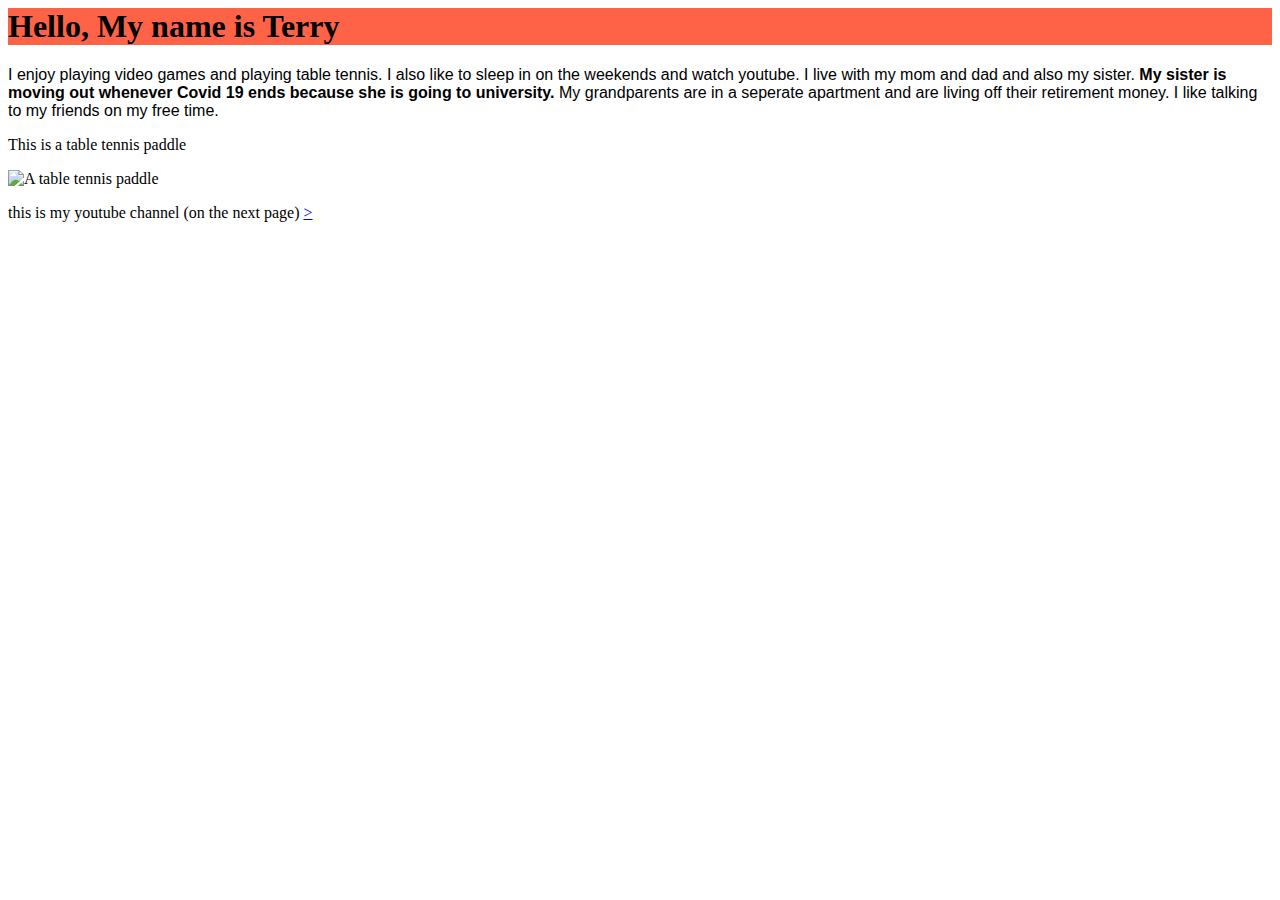
==== index.html @ 0ee4054d "added paddinge" ====
<html> 


<body background="mountainrange.jpg"> 

<h1 style="background-color:tomato; font-size:3 em; font-family:agnencyfb"> 
    
    
    Hello, My name is Terry
    

    
    </h1>

    
<p style="font-family:helvetica";> I enjoy playing video games and playing table tennis. 
 I also like to sleep in on the weekends and watch youtube. 
 I live with my mom and dad and also my sister. 
 <strong> My sister is moving out whenever Covid 19 ends because she is going to university. </strong>
 My grandparents are in a seperate apartment and are living off their retirement money. 
 I like talking to my friends on my free time. </p>

    <p style="font-family:helveitca"> This is a table tennis paddle </p>
        
        <img src="tabletennsis.jpg" alt="A table tennis paddle"/>

    <p style="font-family:helveitca"> this is my youtube channel (on the next page) <a href=/ytvideos.html> > </a> 
    
    
    </p>
    

</body>
</html>
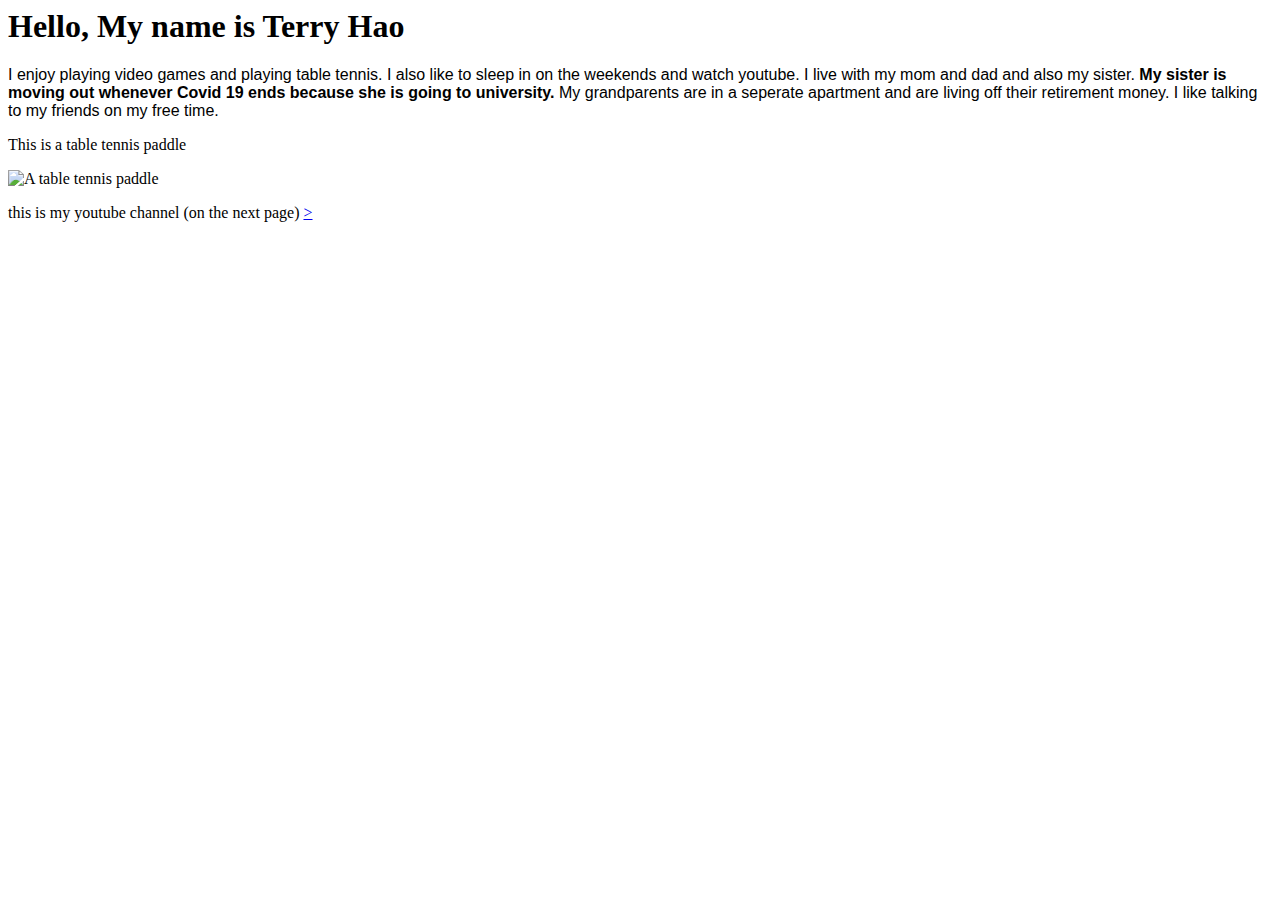
==== commit 5aa3b253: "Add background image" ====
--- a/index.html
+++ b/index.html
@@ -1,35 +1,21 @@
-<html> 
+<html>
 
+<head>
+    <link rel="stylesheet" href="scripts/common.css">
+</head>
 
-<body background="mountainrange.jpg"> 
-
-<h1 style="background-color:tomato; font-size:3 em; font-family:agnencyfb"> 
-    
-    
-    Hello, My name is Terry
-    
-
-    
-    </h1>
-
-    
-<p style="font-family:helvetica";> I enjoy playing video games and playing table tennis. 
- I also like to sleep in on the weekends and watch youtube. 
- I live with my mom and dad and also my sister. 
- <strong> My sister is moving out whenever Covid 19 ends because she is going to university. </strong>
- My grandparents are in a seperate apartment and are living off their retirement money. 
- I like talking to my friends on my free time. </p>
+<body>
+    <div class="title">
+        <h1> Hello, My name is Terry Hao</h1>
+    </div>
+    <p style="font-family:helvetica" ;> I enjoy playing video games and playing table tennis.
+        I also like to sleep in on the weekends and watch youtube.
+        I live with my mom and dad and also my sister.
+        <strong> My sister is moving out whenever Covid 19 ends because she is going to university. </strong>
+        My grandparents are in a seperate apartment and are living off their retirement money.
+        I like talking to my friends on my free time. </p>
 
     <p style="font-family:helveitca"> This is a table tennis paddle </p>
-        
-        <img src="tabletennsis.jpg" alt="A table tennis paddle"/>
-
-    <p style="font-family:helveitca"> this is my youtube channel (on the next page) <a href=/ytvideos.html> > </a> 
-    
-    
-    </p>
-    
-
-</body>
-</html>
-
+    <img src="tabletennsis.jpg" alt="A table tennis paddle" />
+    <p style="font-family:helveitca"> this is my youtube channel (on the next page) <a href=/ytvideos.html>> </a> </p>
+            </body> </html>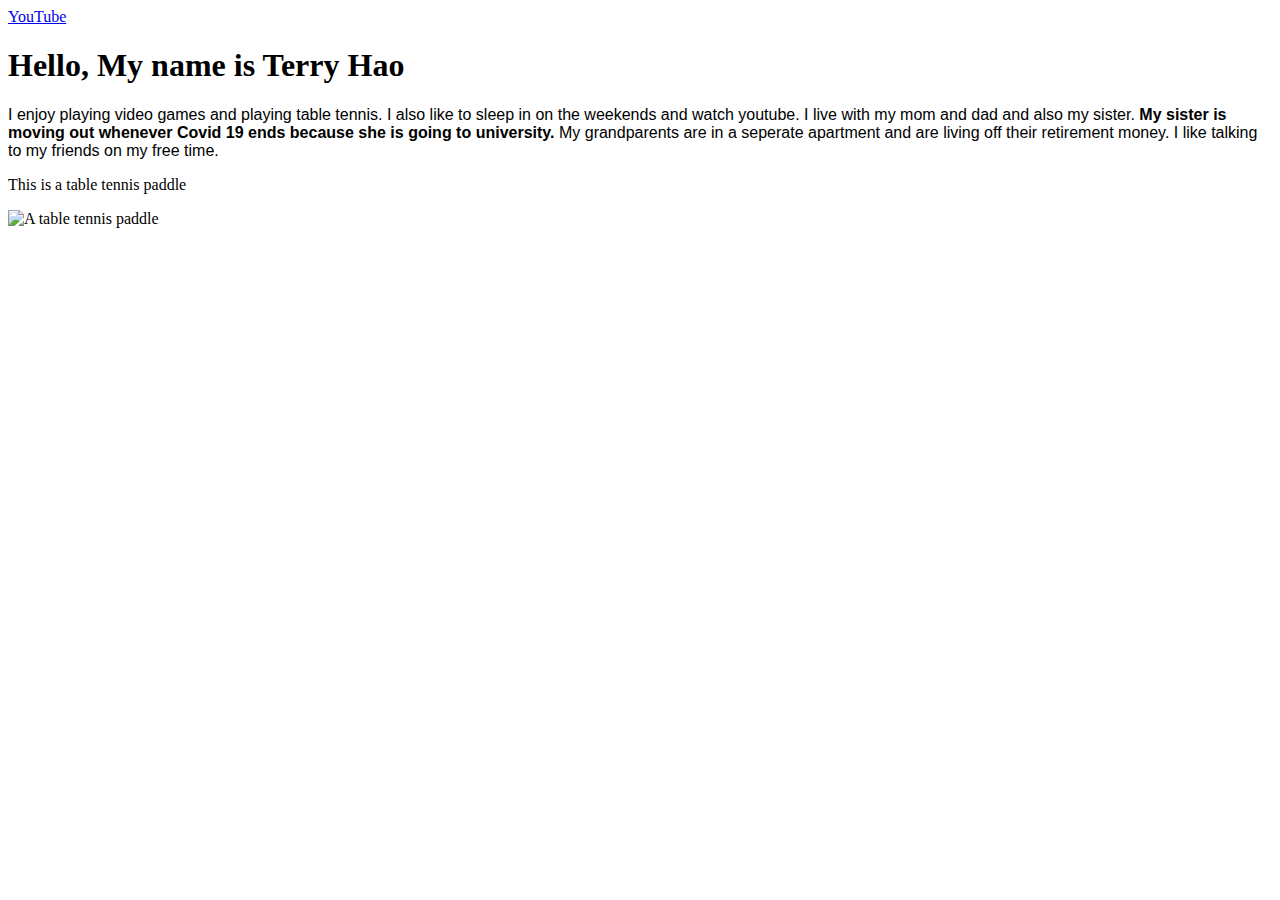
==== commit ad35a0df: "add formatting and complete home page" ====
--- a/index.html
+++ b/index.html
@@ -6,16 +6,30 @@
 
 <body>
     <div class="title">
+        <div class="ytlink">
+            <a href="ytvideos.html"> YouTube </a>
+        </div>
         <h1> Hello, My name is Terry Hao</h1>
     </div>
-    <p style="font-family:helvetica" ;> I enjoy playing video games and playing table tennis.
-        I also like to sleep in on the weekends and watch youtube.
-        I live with my mom and dad and also my sister.
-        <strong> My sister is moving out whenever Covid 19 ends because she is going to university. </strong>
-        My grandparents are in a seperate apartment and are living off their retirement money.
-        I like talking to my friends on my free time. </p>
+    <div class=columns>
+        <div class=column_far_left>
 
-    <p style="font-family:helveitca"> This is a table tennis paddle </p>
-    <img src="tabletennsis.jpg" alt="A table tennis paddle" />
-    <p style="font-family:helveitca"> this is my youtube channel (on the next page) <a href=/ytvideos.html>> </a> </p>
-            </body> </html>+
+        </div>
+        <div class=column_closer_left>
+            <p style="font-family:helvetica" ;> I enjoy playing video games and playing table tennis.
+                I also like to sleep in on the weekends and watch youtube.
+                I live with my mom and dad and also my sister.
+                <strong> My sister is moving out whenever Covid 19 ends because she is going to university. </strong>
+                My grandparents are in a seperate apartment and are living off their retirement money.
+                I like talking to my friends on my free time. </p>
+        </div>
+        <div class=column_closer_right>
+            <p style="font-family:helveitca"> This is a table tennis paddle </p>
+            <img src="tabletennsis.jpg" alt="A table tennis paddle" />
+        </div>
+        <div class=column_far_right></div>
+    </div>
+</body>
+
+</html>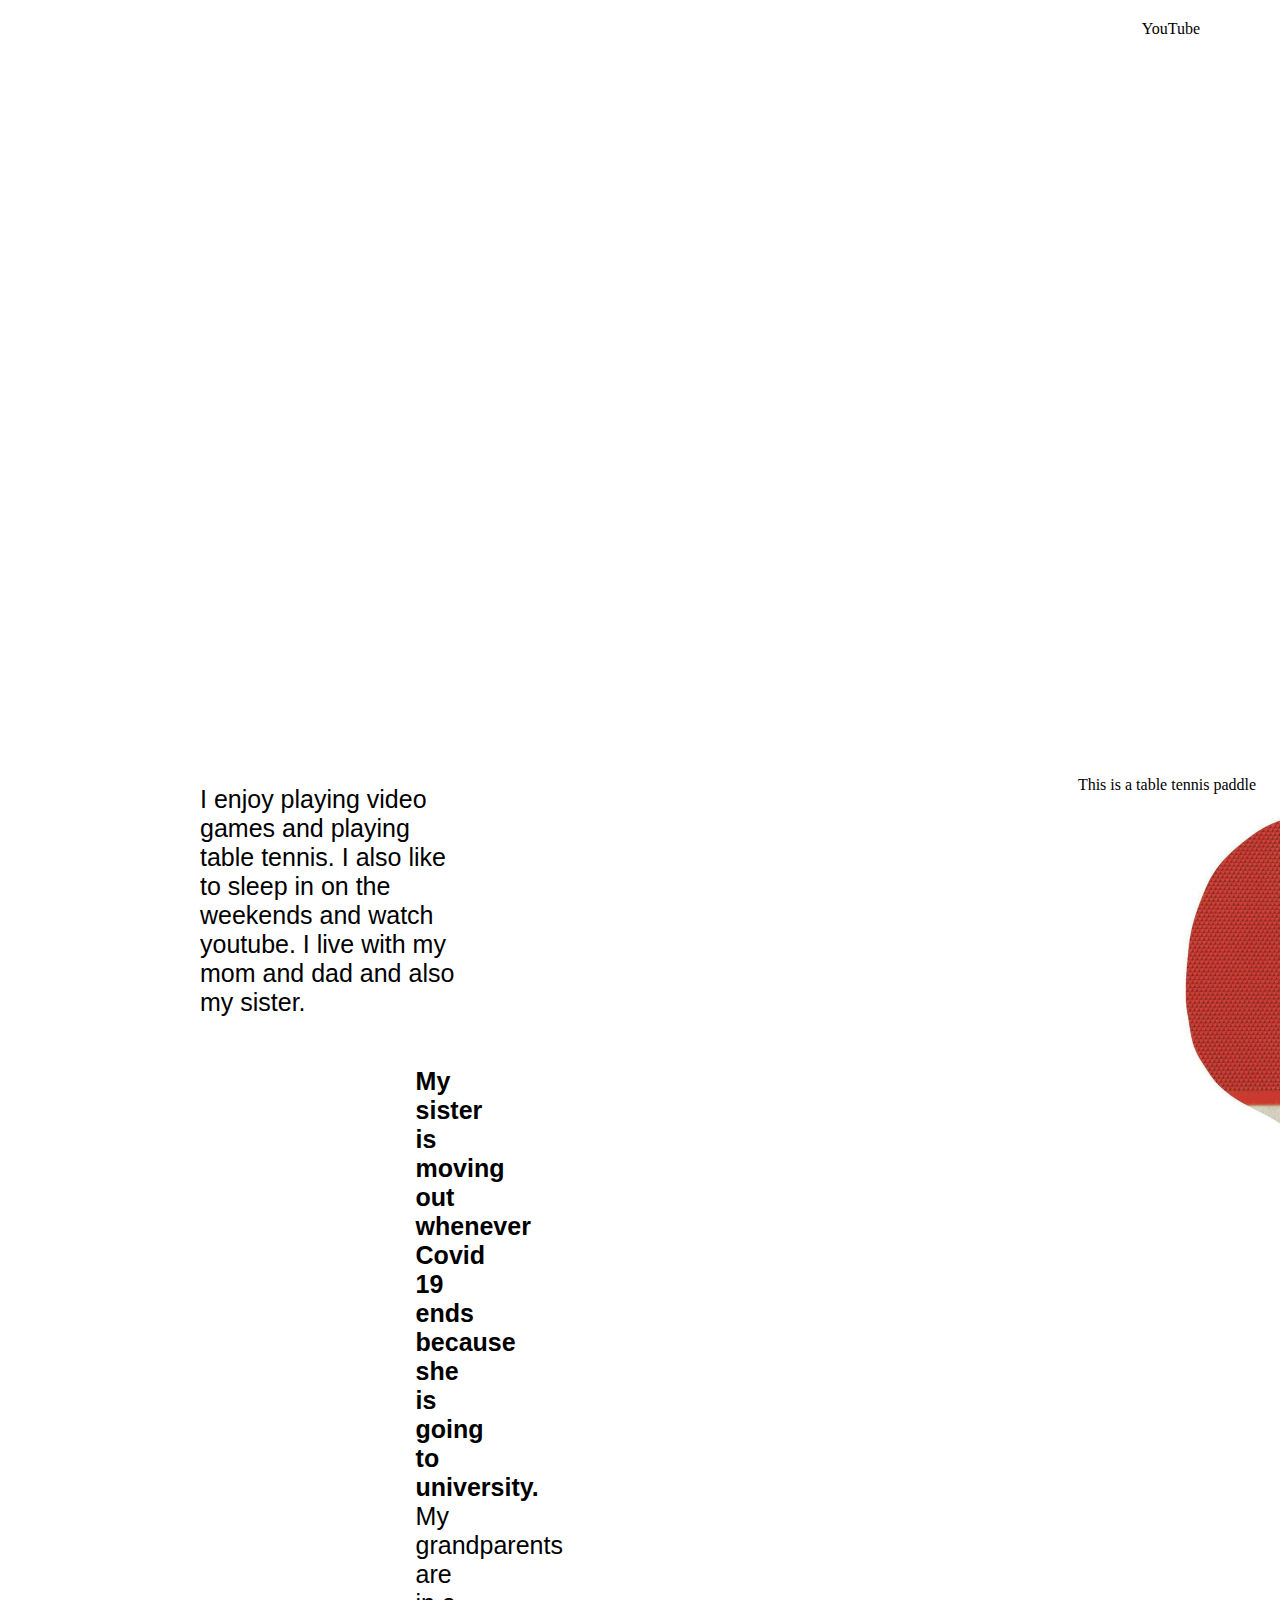
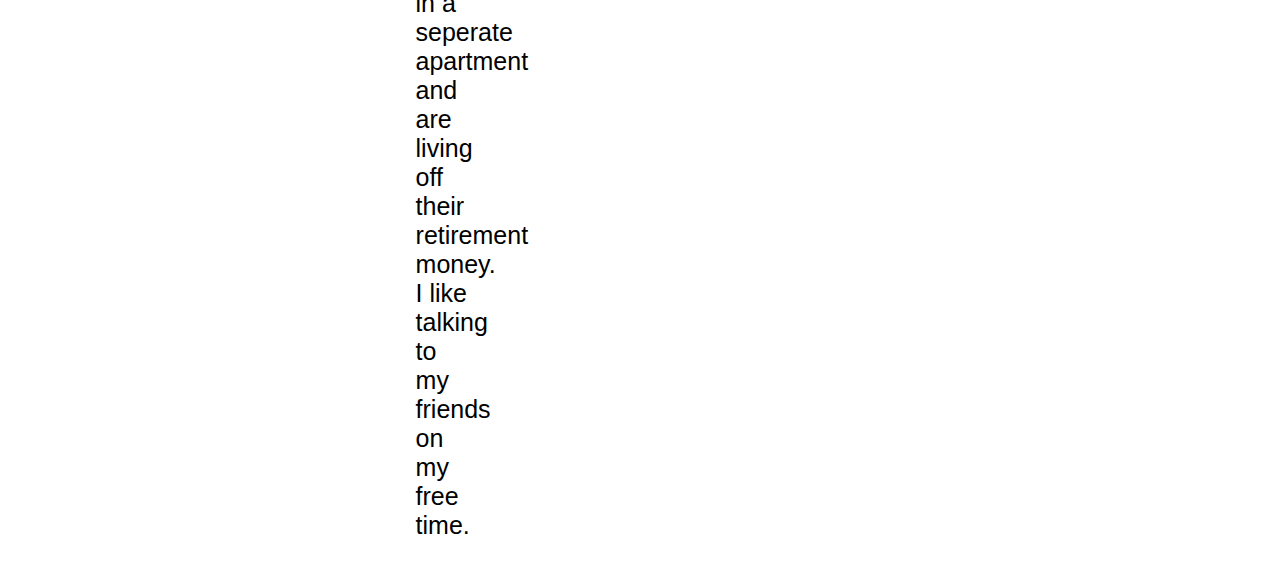
==== commit f6de2f71: "changed "script" to "css"" ====
--- a/index.html
+++ b/index.html
@@ -1,7 +1,7 @@
 <html>
 
 <head>
-    <link rel="stylesheet" href="scripts/common.css">
+    <link rel="stylesheet" href="css/common.css">
 </head>
 
 <body>
@@ -20,13 +20,16 @@
             <p style="font-family:helvetica" ;> I enjoy playing video games and playing table tennis.
                 I also like to sleep in on the weekends and watch youtube.
                 I live with my mom and dad and also my sister.
-                <strong> My sister is moving out whenever Covid 19 ends because she is going to university. </strong>
-                My grandparents are in a seperate apartment and are living off their retirement money.
-                I like talking to my friends on my free time. </p>
-        </div>
+                 </p>
+                 <div class=column_middle_middle>
+                 <p style="font-family:helvetica" ;><strong> My sister is moving out whenever Covid 19 ends because she is going to university. </strong>
+                    My grandparents are in a seperate apartment and are living off their retirement money.
+                    I like talking to my friends on my free time.</p>
+                    </div>
+                </div>
         <div class=column_closer_right>
             <p style="font-family:helveitca"> This is a table tennis paddle </p>
-            <img src="tabletennsis.jpg" alt="A table tennis paddle" />
+            <img src="Images/tabletennis100.jpg" width="500" height="500" alt="A table tennis paddle" />
         </div>
         <div class=column_far_right></div>
     </div>
--- a/css/common.css
+++ b/css/common.css
@@ -0,0 +1,101 @@
+h1 {
+    margin: 0;
+}
+
+div.video_container {
+    border: 5px solid tomato;
+    width: 560px;
+    margin: 0 auto;
+}
+
+.left_column {
+    float: left;
+    width: 40%;
+}
+
+.row:after {
+    content: "";
+    display: table;
+    clear: both;
+}
+
+.middle_column {
+    float: left;
+    width: 45%;
+}
+
+.right_column {
+    float: left;
+    width: 15%;
+}
+
+div.title {
+    background-image: url("../images/grandcanyon.jpg");
+    height: 760px;
+}
+
+div.title h1 {
+    line-height: 710px;
+    font-size: 60px;
+    color: white;
+    text-align: center;     
+}
+
+div.title .ytlink {
+    text-align: right;
+    padding-right:80px;
+    padding-top:20px;   
+}
+
+div.title .ytlink a:link {
+    color: black;
+    text-decoration: none;
+}
+
+div.title .ytlink a:hover {
+    color: #303030;
+    text-decoration: underline; 
+}
+
+div.title .ytlink a:visited {
+    color: #626262;
+    text-decoration: none
+}
+
+.columns{
+    content: "";
+    display: table;
+    clear: none;
+}
+
+.column_far_left{
+    float: right;
+    width: 20%;
+}
+
+.column_closer_left{
+    float: left;
+    width: 20%;
+    margin-left: 200px;
+    font-size: 25px
+}
+.column_middle_middle{
+    float: right;
+    width: 20%;
+    margin-left: 1000px;
+}
+.column_closer_right{
+    float: right;
+    width: 20%;
+}
+
+.column_far_right{
+    float: left;
+    width: 20%;
+}
+
+body {
+    margin: 0;
+    font-family:"Trebuchet MS";
+}
+
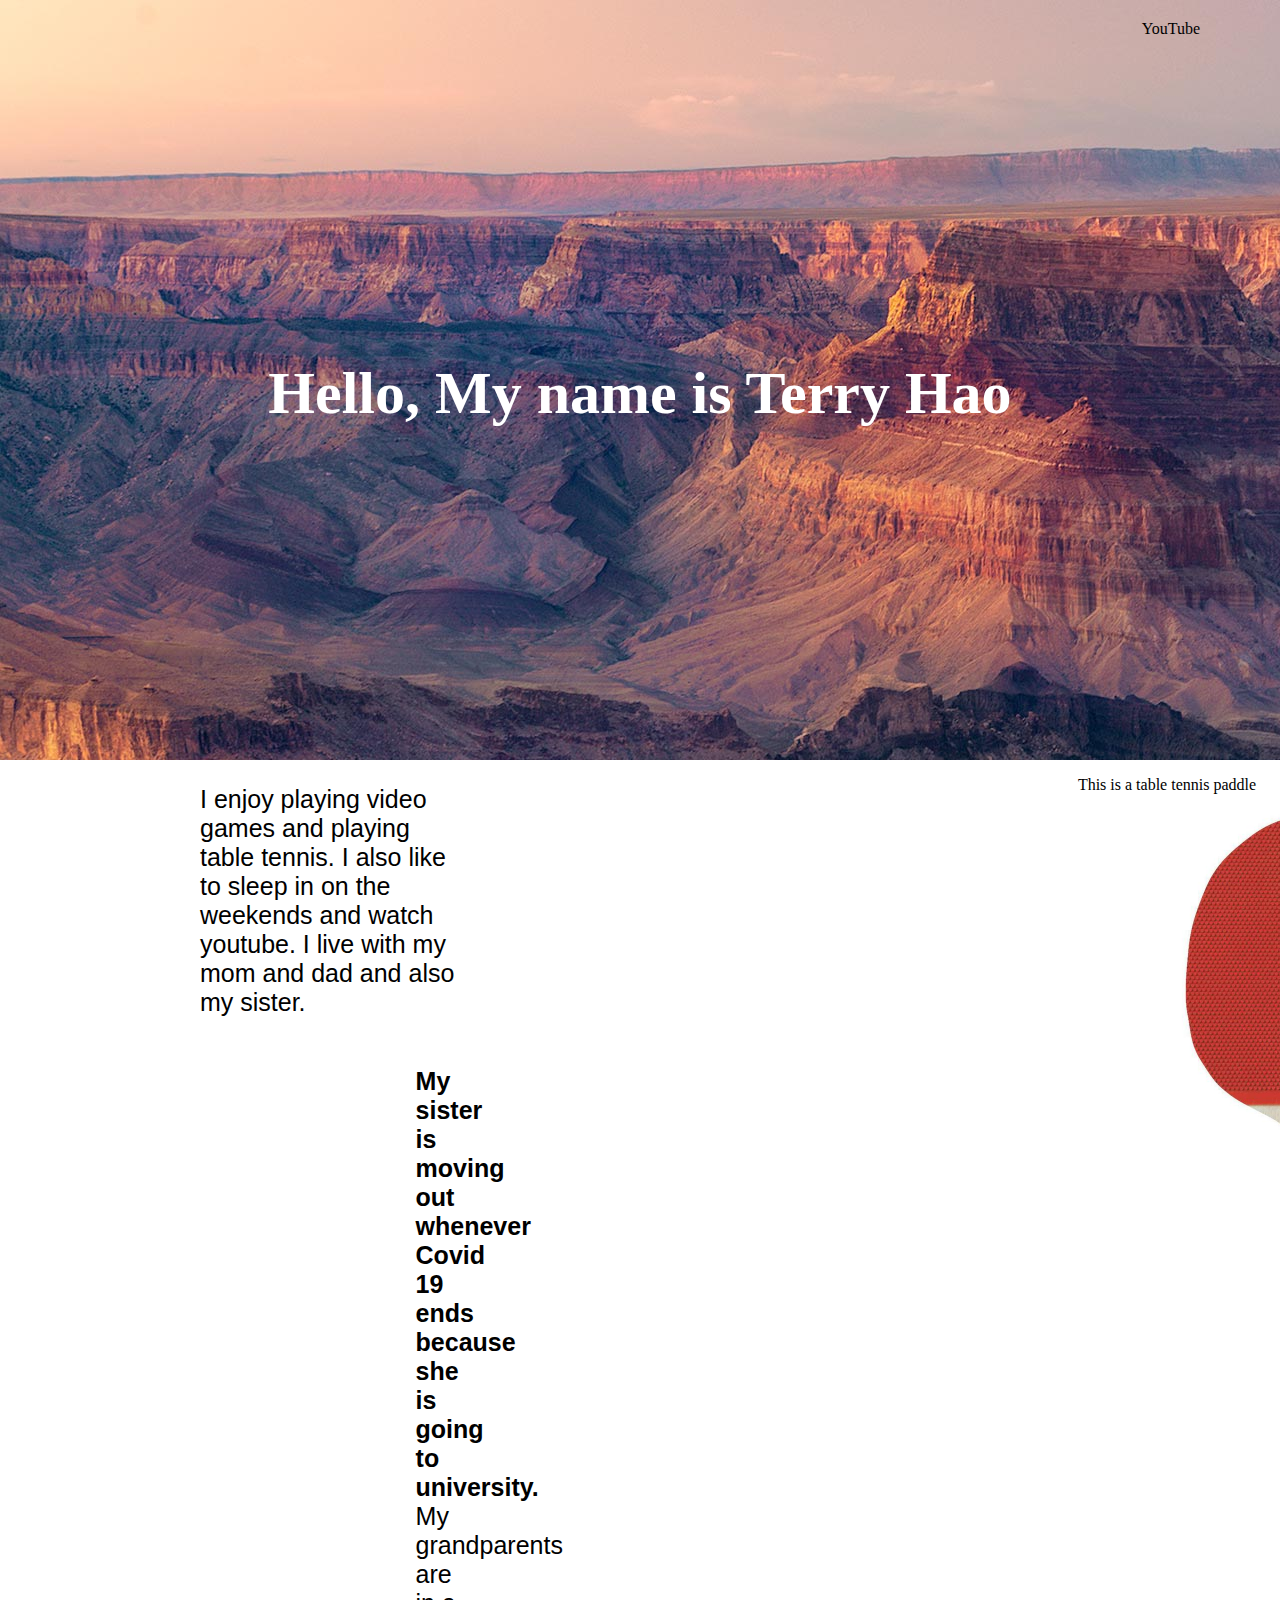
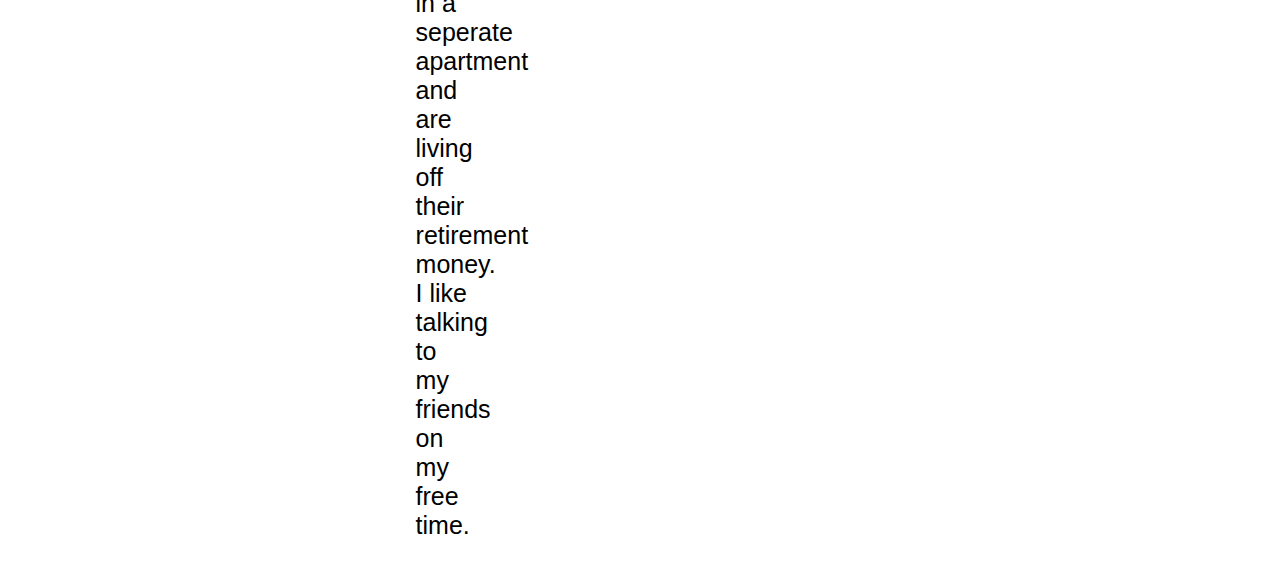
==== commit ca6a6d3d: "move to index.html" ====
--- a/index.html
+++ b/index.html
@@ -5,7 +5,7 @@
 </head>
 
 <body>
-    <div class="title">
+    <div class="title" style="background-image: url('/Images/grandcanyon.jpg');">
         <div class="ytlink">
             <a href="ytvideos.html"> YouTube </a>
         </div>
--- a/css/common.css
+++ b/css/common.css
@@ -30,7 +30,6 @@
 }
 
 div.title {
-    background-image: url("../images/grandcanyon.jpg");
     height: 760px;
 }
 
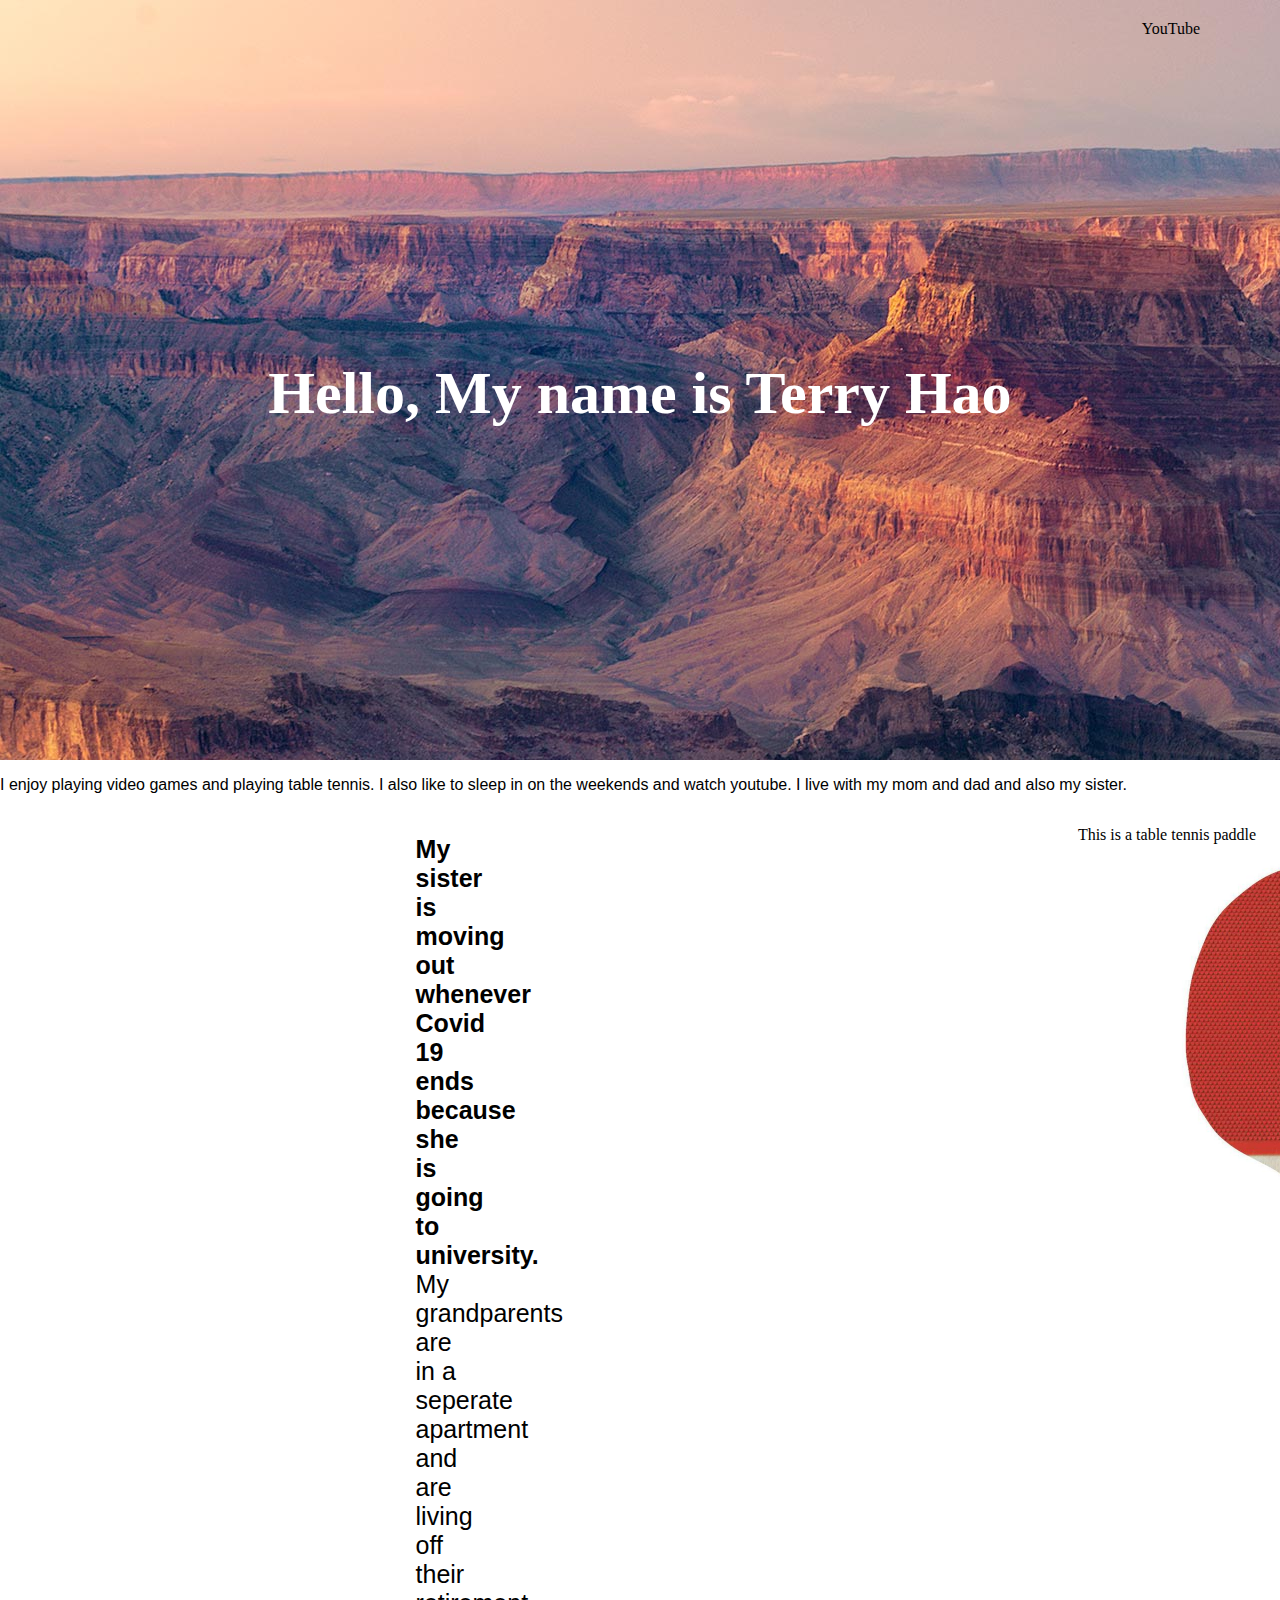
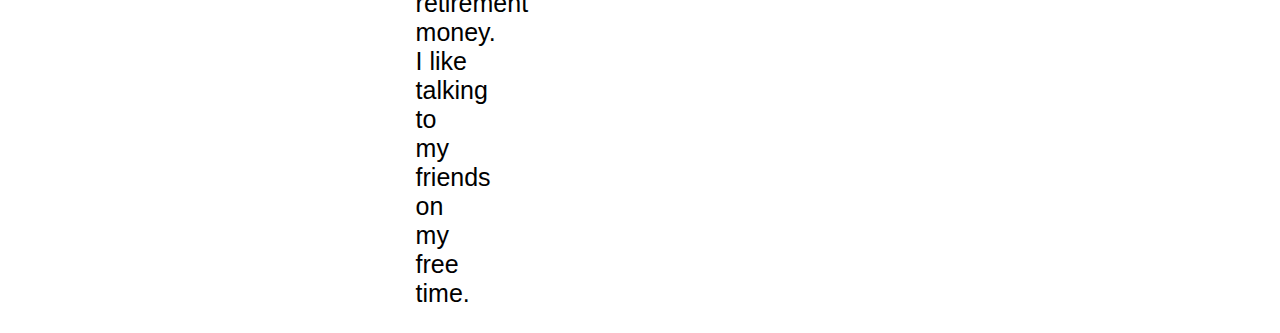
==== commit 299d659b: "moved first paragraph" ====
--- a/index.html
+++ b/index.html
@@ -11,22 +11,24 @@
         </div>
         <h1> Hello, My name is Terry Hao</h1>
     </div>
+    <p style="font-family:helvetica" ;> I enjoy playing video games and playing table tennis.
+        I also like to sleep in on the weekends and watch youtube.
+        I live with my mom and dad and also my sister.
+    </p>
     <div class=columns>
         <div class=column_far_left>
 
 
         </div>
         <div class=column_closer_left>
-            <p style="font-family:helvetica" ;> I enjoy playing video games and playing table tennis.
-                I also like to sleep in on the weekends and watch youtube.
-                I live with my mom and dad and also my sister.
-                 </p>
-                 <div class=column_middle_middle>
-                 <p style="font-family:helvetica" ;><strong> My sister is moving out whenever Covid 19 ends because she is going to university. </strong>
+            
+            <div class=column_middle_middle>
+                <p style="font-family:helvetica" ;><strong> My sister is moving out whenever Covid 19 ends because she
+                        is going to university. </strong>
                     My grandparents are in a seperate apartment and are living off their retirement money.
                     I like talking to my friends on my free time.</p>
-                    </div>
-                </div>
+            </div>
+        </div>
         <div class=column_closer_right>
             <p style="font-family:helveitca"> This is a table tennis paddle </p>
             <img src="Images/tabletennis100.jpg" width="500" height="500" alt="A table tennis paddle" />
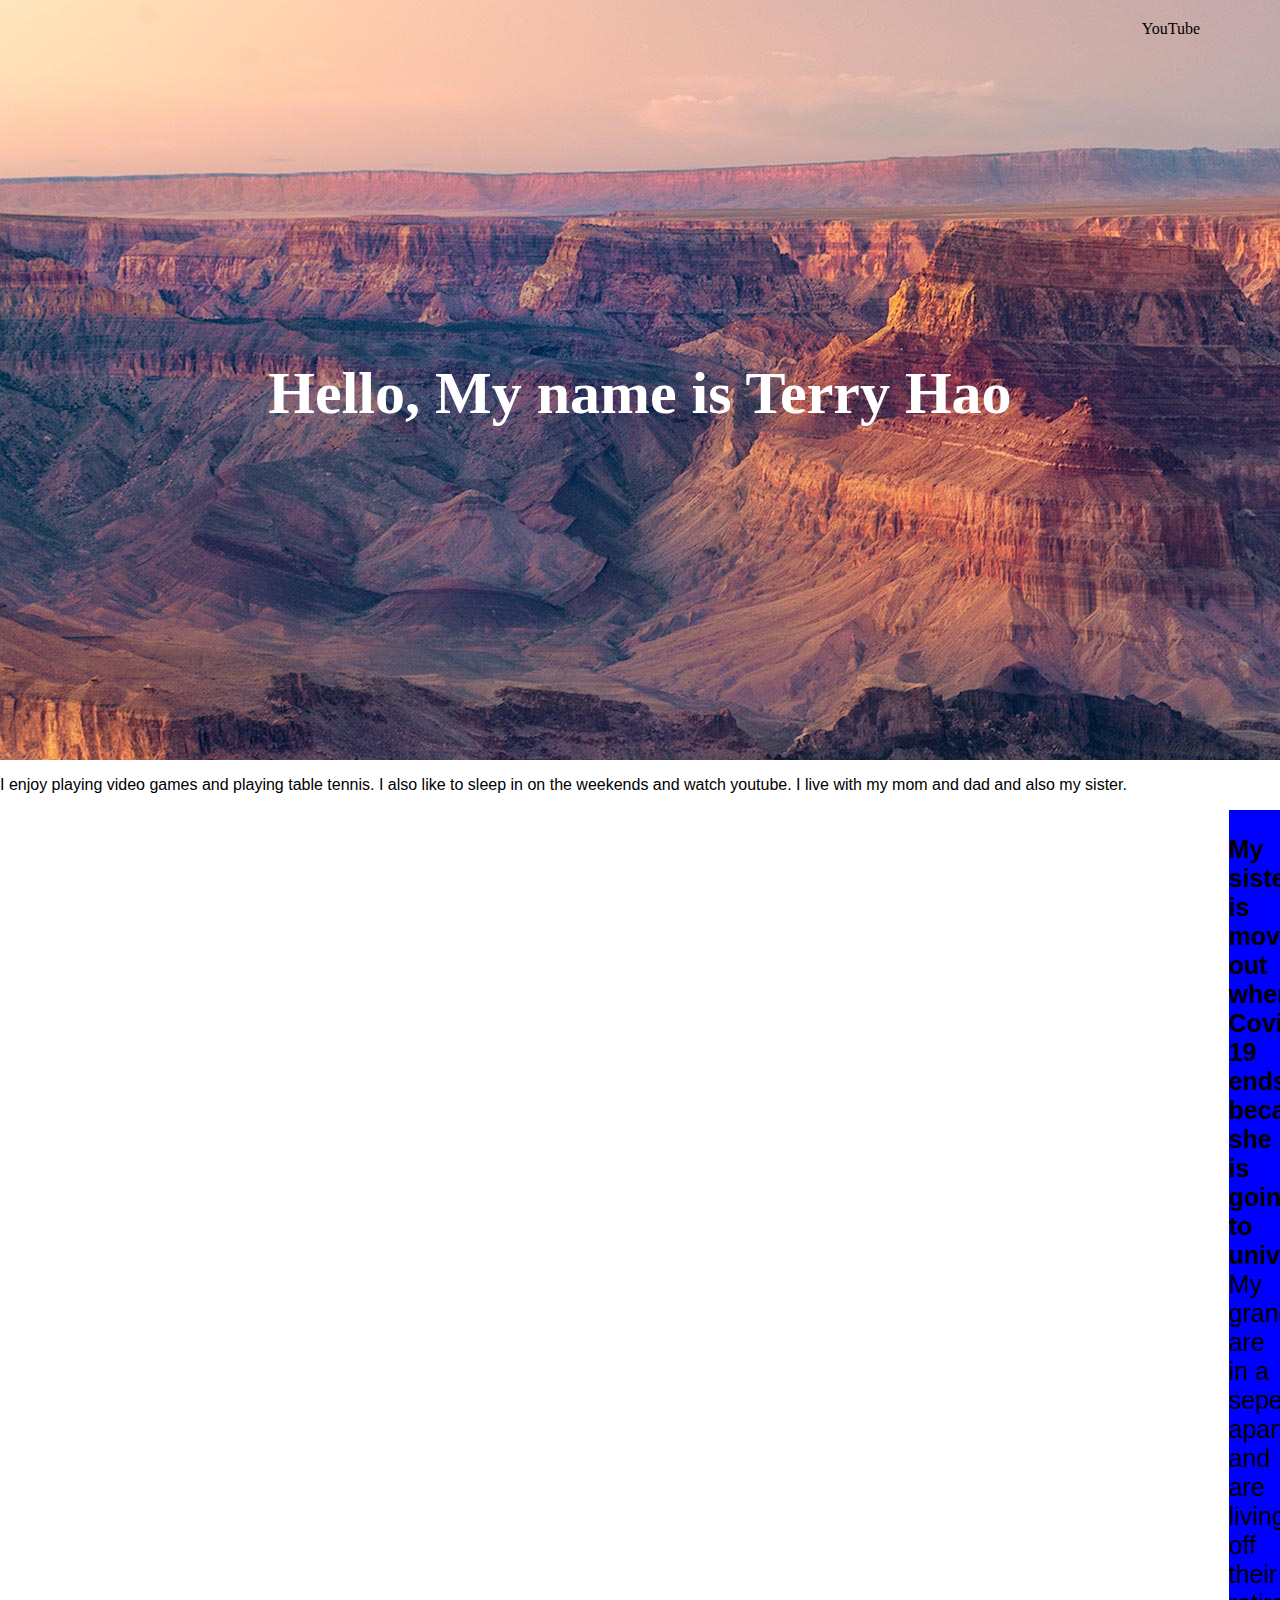
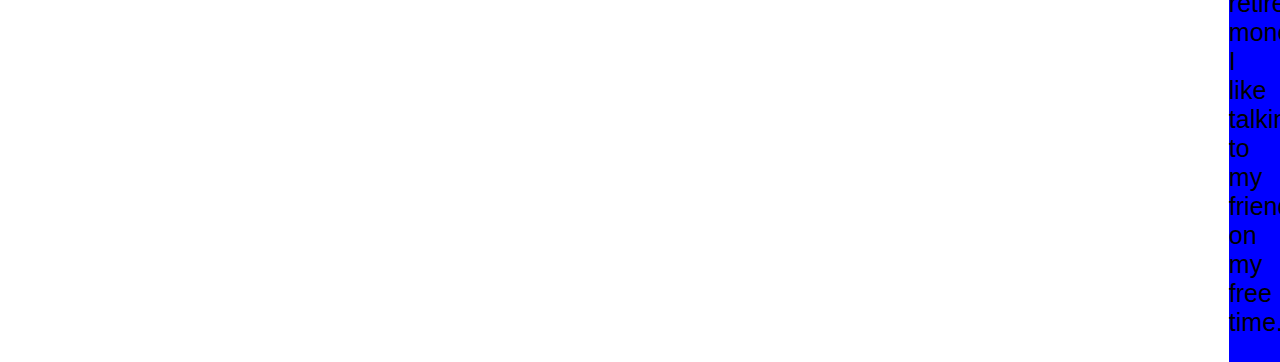
==== commit d337b1e0: "removed margin" ====
--- a/index.html
+++ b/index.html
@@ -5,7 +5,7 @@
 </head>
 
 <body>
-    <div class="title" style="background-image: url('/Images/grandcanyon.jpg');">
+    <div class="title" style="background-image: url('https://usertail.github.io/Images/grandcanyon.jpg');">
         <div class="ytlink">
             <a href="ytvideos.html"> YouTube </a>
         </div>
@@ -30,8 +30,8 @@
             </div>
         </div>
         <div class=column_closer_right>
-            <p style="font-family:helveitca"> This is a table tennis paddle </p>
-            <img src="Images/tabletennis100.jpg" width="500" height="500" alt="A table tennis paddle" />
+            <!-- <p style="font-family:helveitca"> This is a table tennis paddle </p>
+            <img src="Images/tabletennis100.jpg" width="500" height="500" alt="A table tennis paddle" /> -->
         </div>
         <div class=column_far_right></div>
     </div>
--- a/css/common.css
+++ b/css/common.css
@@ -73,7 +73,7 @@
 }
 
 .column_closer_left{
-    float: left;
+    float: right;
     width: 20%;
     margin-left: 200px;
     font-size: 25px
@@ -81,7 +81,7 @@
 .column_middle_middle{
     float: right;
     width: 20%;
-    margin-left: 1000px;
+    background-color: blue;
 }
 .column_closer_right{
     float: right;
